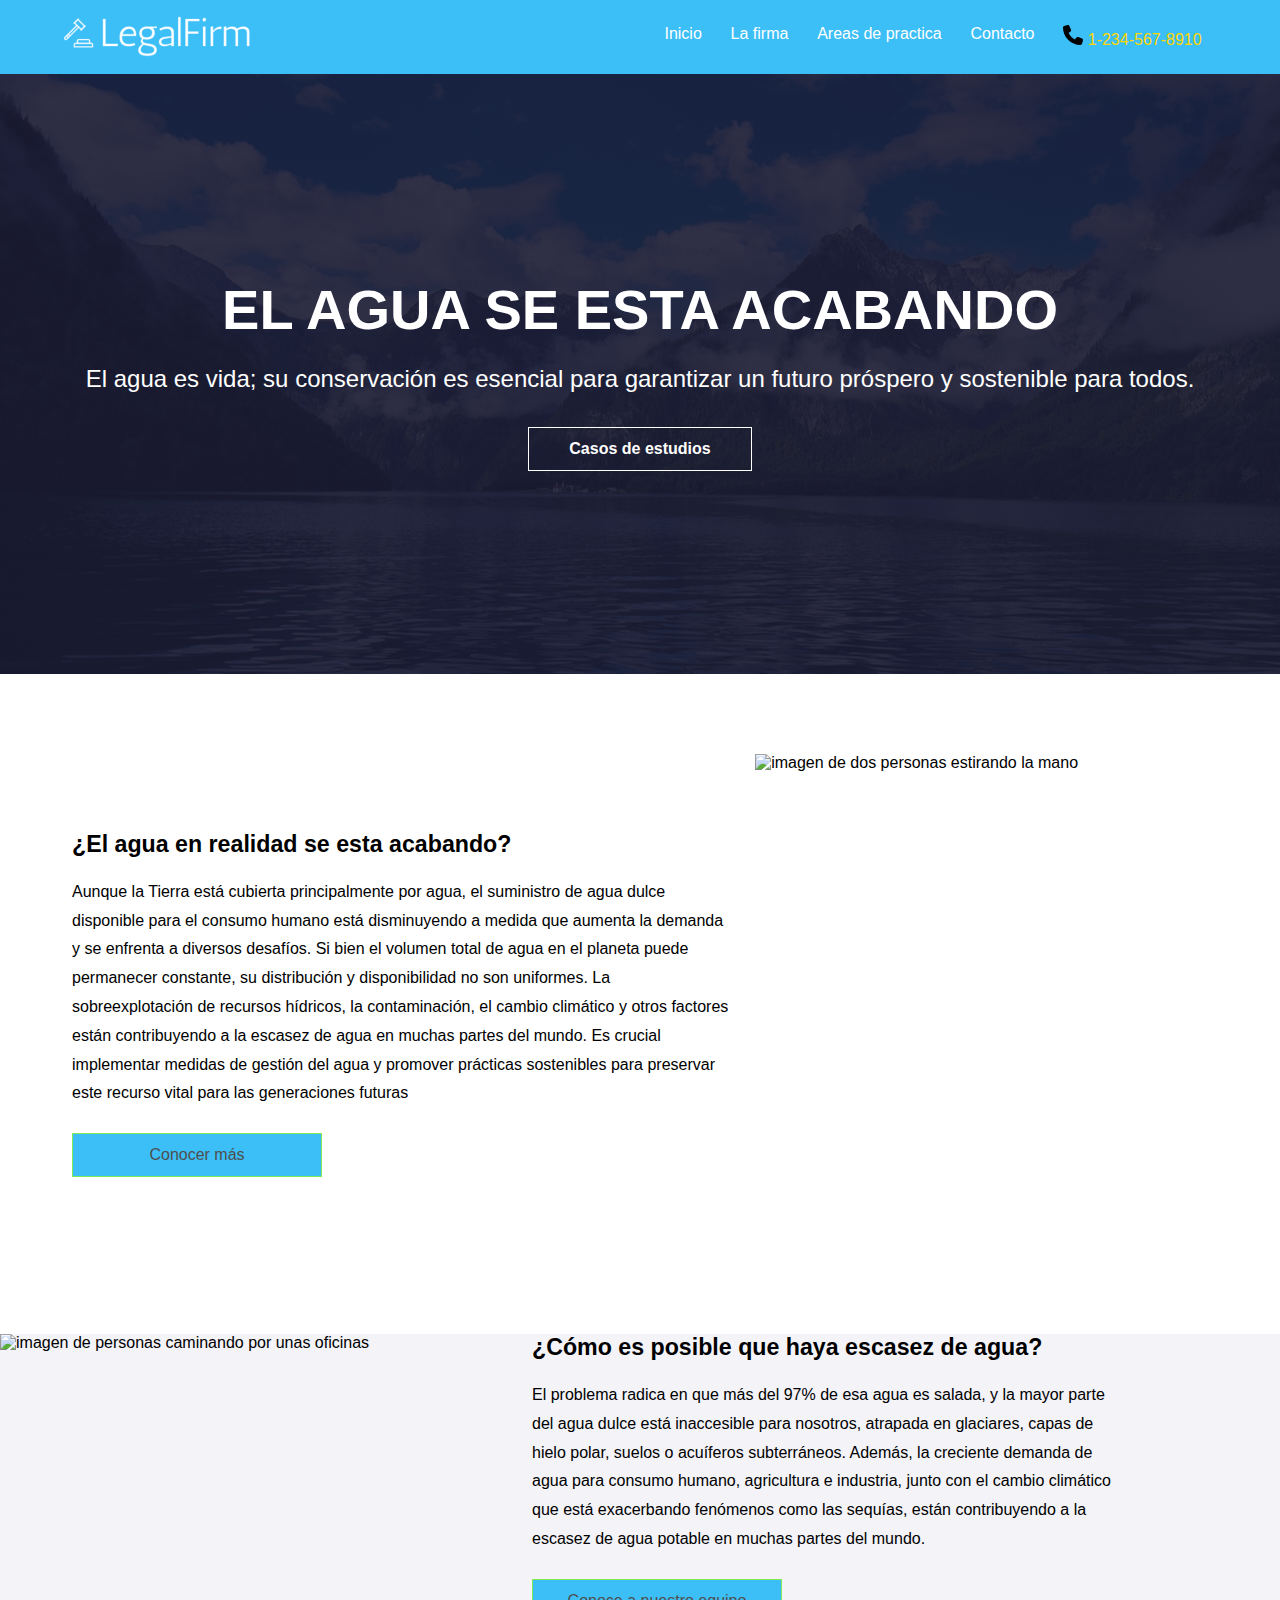
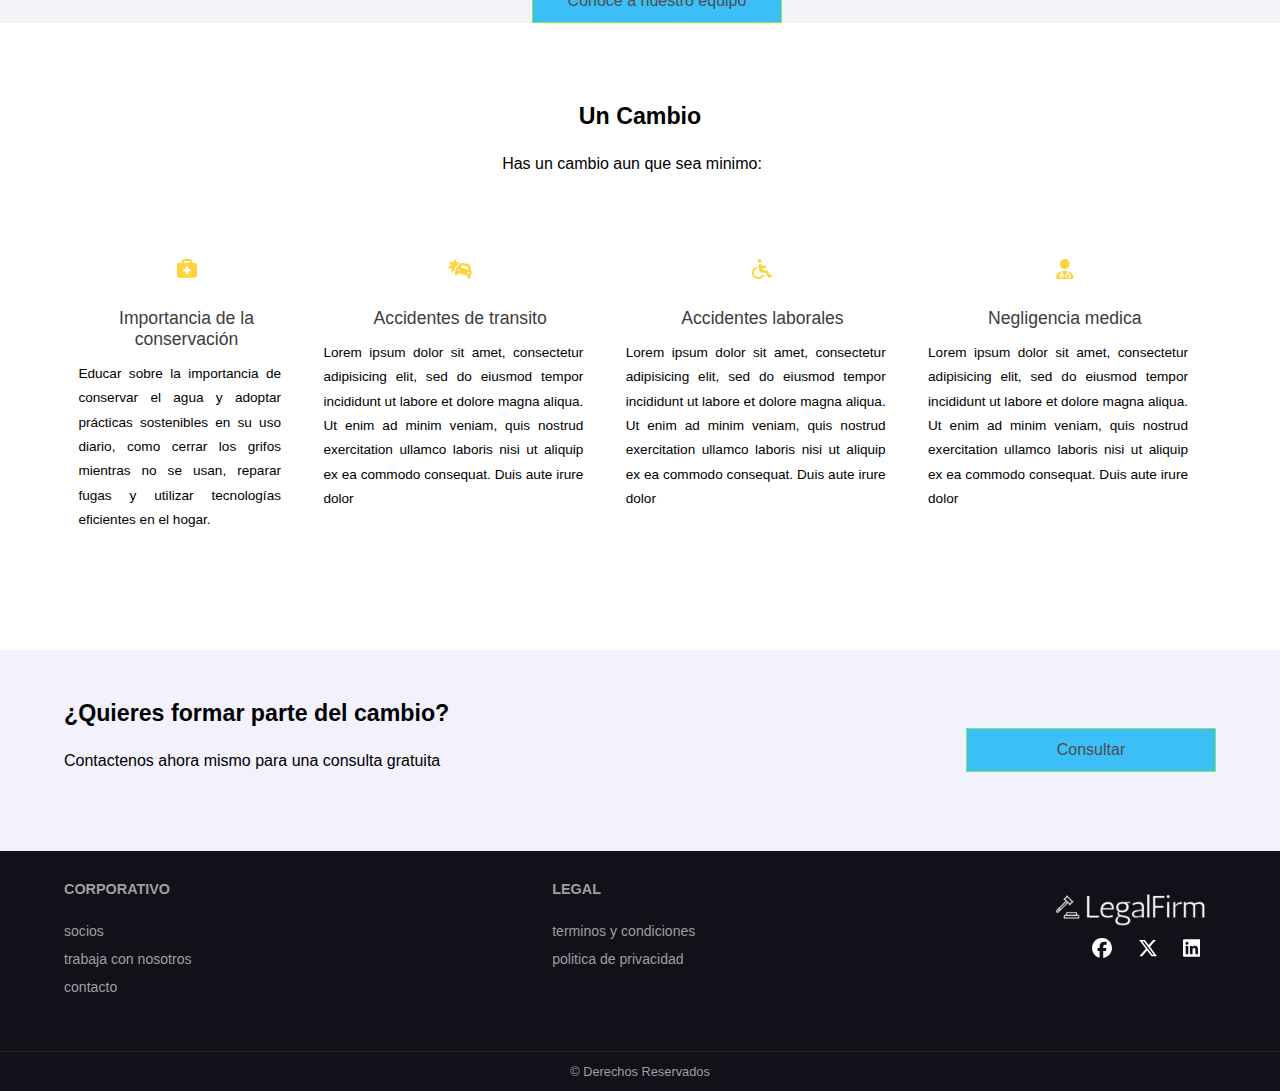
==== index.html @ ef3baa01 "Add files via upload" ====
<!DOCTYPE html>
<html lang="es">

<head>
	<meta charset="utf-8">
	<meta name="viewport" content="width=device-width, initial-scale=1.0">
	<meta http-equiv="X-UA-Compatible" content="ie=edge">
	<title>Legalfirm</title>
	<!-- estilos CSS -->
	<link rel="stylesheet" href="css/estilos.css">
	<!-- fuentes -->
	<link rel="preconnect" href="https://fonts.googleapis.com">
	<!-- Icon fonts -->
	<link rel="stylesheet" href="https://use.fontawesome.com/releases/v5.2.0/css/all.css"
		integrity="sha384-hWVjflwFxL6sNzntih27bfxkr27PmbbK/iSvJ+a4+0owXq79v+lsFkW54bOGbiDQ" crossorigin="anonymous">
	<!-- Favicon -->
	<link rel="apple-touch-icon" sizes="180x180" href="images/apache.png">
	<link rel="icon" type="image/png" sizes="32x32" href="images/apache.png">
	<link rel="icon" type="image/png" sizes="16x16" href="images/apache.png">
	<link rel="manifest" href="images/apache.png">
	<meta name="msapplication-TileColor" content="#da532c">
	<meta name="theme-color" content="#ffffff">

	<style>
		/*estilos generales */

		html,
		body {
			height: 100%;
		}

		/*modificador de modelo de cajas de css*/

		html {
			-webkit-box-sizing: border-box;
			box-sizing: border-box;
		}

		*,
		*::before,
		*::after {
			-webkit-box-sizing: inherit;
			box-sizing: inherit;
		}

		/*resetear margenes y bordes*/

		* {
			margin: 0;
			padding: 0;
		}

		body {
			font-family: 'Open Sans', sans-serif;
		}

		.container {
			width: 90%;
			max-width: 1366px;
			margin: 0 auto;
		}

		/*estilos de los textos*/

		h2 {
			font-size: 1.45rem;
			margin-bottom: 20px;
		}

		p {
			line-height: 1.8;
			padding-right: 1em;
			margin-bottom: 25px;
		}

		/*estilo de botones*/
		.btn {
			display: block;
			background-color: #3cbef7;
			width: 250px;
			padding: 12px 1em;
			text-align: center;
			text-decoration: none;
			color: #4e4e4e;
			border: 1px solid #80eb52;
		}

		.btn:hover {
			background-color: transparent;
			color: #000;
		}

		.transparent {
			display: inline-block;
			border: 1px solid #ffa600;
			padding: 12px 1em;
			width: 250px;
			text-align: center;
			text-decoration: none;
			color: #000;
		}

		.transparent:hover {
			background-color: #ffa600;
			color: #fff;
		}

		/*barra de navegacion*/

		#navbar {
			background-color: #3cbef7;
		}

		#navegation {
			display: flex;
			justify-content: space-between;
		}

		#main-nav {
			display: flex;
			list-style: none;
			font-family: 'Lato', sans-serif;
			float: right;
		}

		#main-nav li a {
			color: #fff;
			text-decoration: none;
			padding: 25px 0.9em;
			display: inline-block;
		}

		#main-nav li:last-child {
			color: gold;
			padding: 25px 0.9em;
		}

		#main-nav li a:hover {
			background-color: #060829;
		}

		#navbar-toggle {
			color: #fff;
			font-size: 1.5rem;
			position: absolute;
			top: 64px;
			right: 35px;
			display: none;
		}

		.top {
			display: none;
		}

		/*pie de pagina*/
		footer {
			background-color: #121018;
		}

		#PieDePagina {
			display: flex;
			justify-content: space-between;
			padding: 30px 0;
		}

		footer h3 {
			color: #9f9f9f;
			font-size: 0.9rem;
			text-transform: uppercase;
		}

		footer ul {
			margin: 20px 0;
		}

		footer li {
			list-style: none;
			padding: 5px 0px;
		}

		footer ul li a {
			color: #9f9f9f;
			text-decoration: none;
			font-size: 0.88rem;
		}

		footer a img {
			width: 160px;
		}

		#social {
			text-align: center;
		}

		#social svg {
			color: #fff;
			margin-left: 1em;
			font-size: 1.3rem;
		}

		#copyRight {
			color: #9f9f9f;
			text-align: center;
			font-size: 0.8rem;
			border-top: 1px solid #272323;
			padding: 12px 0;
		}

		/*estilos de pagina de inicio*/
		/*seccion 1*/
		article#home>section:nth-child(1) {

			height: 100%;
			min-height: 600px;
			display: flex;
			justify-content: center;
			align-items: center;
			background-image: linear-gradient(rgba(26, 26, 50, 0.9), url(/imagesb/aguaenmontañas.jpg));
			background-repeat: no-repeat;
			background-position: center center;
			background-size: cover;
		}

		#seccionPrimera h1 {
			color: #fff;
			font-size: 3.5rem;
			text-transform: uppercase;
			font-weight: 700;
			font-family: arial, verdana, sans-serif;
		}

		#seccionPrimera p {
			color: #fff;
			font-size: 1.5rem;
			padding: 15px 0;
			margin-bottom: 0;
		}

		#seccionPrimera div {
			text-align: center;
		}

		#seccionPrimera a {
			color: #fff;
			text-decoration: none;
			font-weight: bold;
			border: 1px solid;
			display: inline-block;
			padding: 12px 2.5em;
			margin: 12px 0 0;
		}

		#seccionPrimera a:hover {
			background-color: #aeaeae;
			color: #000;
		}

		/*segunda seccion*/

		#seccionSegundo {
			display: flex;
			padding: 80px 0;
		}

		#seccionSegundo div {
			padding: 0 0.5em;
			align-self: center;
			flex-basis: 60%;
		}

		#seccionSegundo img {
			flex-basis: 40%;
			max-width: 40%;
			align-self: flex-start;
			height: 500px;
		}

		/*seccion tres*/

		article>section:nth-child(3) {
			background-color: #f3f3f8;
		}

		#seccionTercera {
			display: flex;
		}

		#seccionTercera.container {
			width: 100%;
		}

		#seccionTercera div {
			flex-basis: 50%;
			padding-left: 2em;
			align-self: center;
		}

		/*seccion cuatro*/

		article>section:nth-child(4) {
			text-align: center;
			padding: 80px 0 12px;
		}

		#seccionCuarta {
			display: flex;
			margin: 80px auto;
		}

		.col {
			margin: 0 0.9em;
		}

		.col svg {
			margin-bottom: 25px;
		}

		.col h3 {
			margin-bottom: 12px;
			color: #3c3c3c;
			font-size: 1.1rem;
			font-weight: 100;
		}

		.col p {
			font-size: 0.85rem;
			text-align: justify;
		}

		/*seccion cinco*/

		article>section:nth-child(5) {
			background-color: #f3f1fe;
			padding: 50px 0;
		}

		#seccionQuinta {
			display: flex;
			justify-content: space-between;
			align-items: center;
		}

		/*estilos de las paginas*/

		main header {
			background-color: #e69807;
			padding: 45px 0;
			margin-bottom: 40px;
		}

		main header h1 {
			font-size: 1.9rem;
			color: #fff;
			text-transform: uppercase;
		}

		#pages {
			display: flex;
			flex-flow: row wrap;
			margin-bottom: 80px;
		}

		aside {
			flex-basis: 30%;
		}

		#pages section {
			flex-basis: 70%;
			padding-right: 1em;
			text-align: justify;
			margin-bottom: 50px;
		}

		aside h3 {
			background-color: #f3f1fe;
			padding: 15px 0 12px 0.5em;
			margin-bottom: 20px;
			font-size: 1.20rem;
			font-weight: 100;
		}

		aside ul {
			list-style: none;
			margin: 0 0 25px 0.5em;
		}

		aside ul li a {
			text-decoration: none;
			line-height: 1.8;
			color: #0b1245;
		}

		aside ul li a:hover {
			text-decoration: underline;
		}

		#socialMedia {
			margin: 0 0 0px 0.5em;
			font-size: 2.5rem;
		}

		#socialMedia svg {
			margin-right: 0.8em;
			color: #0b1245;
		}

		#boletin {
			margin-left: 0.5em;
		}

		#boletin p {
			font-size: 1rem;
			margin: 12px;
		}

		#boletin label {
			display: block;
			font-size: 0.95rem;
			font-weight: bold;
			margin-bottom: 12px;
		}

		input#correo {
			display: block;
			width: 100%;
			height: 45px;
			margin-bottom: 12px;
		}

		#boletin input[type="submit"] {
			background-color: #008000;
			display: inline-block;
			padding: 10px 1em;
			color: #fff;
			border: none;
			width: 150px;
			font-size: 0.95rem;
		}

		.row {
			clear: both;
			overflow: hidden;
			margin-bottom: 22px;
		}

		.row img {
			float: left;
			width: 55%;
			margin-right: 1em;
			margin-bottom: 12px;
		}

		form {
			margin-right: 1em;
		}

		.asterisco {
			color: #ff0000;
		}

		label {
			display: block;
			margin: 10px 0;
			font-size: 0.98rem;
		}

		input[type="text"],
		input[type="email"] {
			display: inline-block;
			width: 100%;
			height: 45px;
			margin: 5px 0;
			border: 1px solid #ccc;
		}

		textarea#comentario {
			width: 100%;
			border: 1px solid #ccc;
			margin-bottom: 30px;
		}

		input[type="submit"] {
			background-color: #008000;
			display: inline-block;
			padding: 10px 1em;
			width: 100%;
			border: none;
			color: #fff;
			font-size: 1rem;
		}

		/*media queries*/
		@media screen and (max-width: 1199px) {
			body {
				font-size: 0.95rem;
			}
		}

		/*estilos de viewport cuando tenga un tamaño que oscile entre 960px a 1100px*/

		@media screen and (min-width: 960px) and (max-width: 1100px) {

			body {
				font-size: 0.95rem;
			}

			#seccionPrimera h1 {
				font-size: 2.5rem;
			}

			#seccionPrimera h1 {
				font-size: 2.5rem;
			}

			h2 {
				font-size: 1.3rem;
			}

			#seccionTercera img {
				flex-basis: 45%;
				max-width: 45%;
			}

			#seccionTercera div {
				flex-basis: 55%;
				padding-right: 2em;
			}

			.col p {
				text-align: center;
			}

			#pages {
				margin-bottom: 12px;
			}

			#boletin p {
				font-size: 0.95rem;
			}

			aside ul li a {
				font-size: 0.95rem;
			}

			.row {
				margin: 0 1em 25px 0;
			}

			.row img {
				float: none;
				width: 100%;
			}

			#pages .row:not(:last-child) {
				border-bottom: 1px solid #ccc;
			}

			.transparent {
				margin-bottom: 30px;
			}

			.row svg {
				margin-bottom: 20px;
				margin-right: 1em;
			}
		}

		/*estilos de viewport cuando tenga un tamaño que sea igual o menor que 959px*/
		@media screen and (max-width: 959px) {

			#seccionPrimera,
			#seccionSegunda,
			#seccionTercera,
			#seccionCuarta,
			#seccionQuinta {
				flex-direction: column;
			}

			#navegation {
				display: block;
			}

			#main-nav {
				display: none;
				flex-direction: column;
			}

			#navbar-toggle {
				display: block;
			}

			#main-nav li a {
				display: block;
				padding: 20px 1em;
			}

			#main-nav li:not(:last-child) {
				border-bottom: 1px solid #353535;
			}

			#main-nav li:last-child {
				display: none;
			}

			.top {
				background-color: #000;
				color: gold;
				padding: 12px 0;
				font-size: 0.85rem;
				display: block;
			}

			.top ul {
				display: flex;
				justify-content: space-between;
				list-style: none;
			}

			#seccionPrimera h1 {
				font-size: 1.25rem;
			}

			#seccionSegundo,
			#seccionTercera,
			#seccionCuarta,
			#seccionquinta {
				flex-direction: column;
			}

			#seccionSegundo div,
			#seccionTercera div {
				padding: 0;
				align-self: normal;
				flex-basis: 100%;
				text-align: center;
			}

			.btn,
			.transparent {
				width: 100%;
			}

			.transparent {
				margin-bottom: 20px;
			}

			#seccionSegundo img,
			#seccionTercera img {
				display: none;
			}

			#seccionTercera.container {
				width: 90%;
				padding: 20px 0;
			}

			article>section:nth-child(4) {
				text-align: center;
				padding: 35px 0 12px 0;
			}

			#seccionCuarta {
				margin: 35px auto;
			}

			.col {
				margin: 20px 0.9em 30px;
				border: 1px solid #ffd43b;
				padding: 30px 2em;
			}

			.col p {
				text-align: center;
			}

			#seccionQuinta {
				text-align: center;
			}

			/*estilos al resto de paginos*/
			#pages section {
				flex-basis: 100%;
				padding-right: 0;
			}

			aside {
				flex-basis: 100%;
			}

			.row img {
				float: none;
				width: 100%;
			}

			#pages .row:not(:last-child) {
				border-bottom: 1px solid #ccc;
			}

			.row svg {
				margin-bottom: 12px;
				margin-right: 1em;
			}

		}

		/*estilos de viewport cuando tenga un tamaño que sea igual o menor que 659px*/
		@media screen and (max-width: 659) {
			#PieDePagina {
				flex-direction: column;
				align-items: center;
				text-align: center;
			}
		}
	</style>

</head>

<body>
	<!-- Cabecera -->
	<div class="top">
		<ul class="container">
			<li><svg xmlns="http://www.w3.org/2000/svg" height="20" width="20" viewBox="0 0 512 512">
					<path fill="#FFD43B"
						d="M164.9 24.6c-7.7-18.6-28-28.5-47.4-23.2l-88 24C12.1 30.2 0 46 0 64C0 311.4 200.6 512 448 512c18 0 33.8-12.1 38.6-29.5l24-88c5.3-19.4-4.6-39.7-23.2-47.4l-96-40c-16.3-6.8-35.2-2.1-46.3 11.6L304.7 368C234.3 334.7 177.3 277.7 144 207.3L193.3 167c13.7-11.2 18.4-30 11.6-46.3l-40-96z" />
				</svg> 1-234-567-8910</li>
			<li><svg xmlns="http://www.w3.org/2000/svg" height="20" width="20" viewBox="0 0 512 512">
					<path fill="#FFD43B"
						d="M48 64C21.5 64 0 85.5 0 112c0 15.1 7.1 29.3 19.2 38.4L236.8 313.6c11.4 8.5 27 8.5 38.4 0L492.8 150.4c12.1-9.1 19.2-23.3 19.2-38.4c0-26.5-21.5-48-48-48H48zM0 176V384c0 35.3 28.7 64 64 64H448c35.3 0 64-28.7 64-64V176L294.4 339.2c-22.8 17.1-54 17.1-76.8 0L0 176z" />
				</svg>Informacion@mail.com</li>
		</ul>
	</div>
	<header>
		<nav id="navbar">
			<div id="navegation" class="container">
				<a href="index.html"><img src="images/logo.png" alt="Logotipo"></a>
				<span id="navbar-toggle">
					<svg xmlns="http://www.w3.org/2000/svg" height="20" width="17.5" viewBox="0 0 448 512">
						<!--!Font Awesome Free 6.5.2 by @fontawesome - https://fontawesome.com License - https://fontawesome.com/license/free Copyright 2024 Fonticons, Inc.-->
						<path fill="#ffffff"
							d="M0 96C0 78.3 14.3 64 32 64H416c17.7 0 32 14.3 32 32s-14.3 32-32 32H32C14.3 128 0 113.7 0 96zM0 256c0-17.7 14.3-32 32-32H416c17.7 0 32 14.3 32 32s-14.3 32-32 32H32c-17.7 0-32-14.3-32-32zM448 416c0 17.7-14.3 32-32 32H32c-17.7 0-32-14.3-32-32s14.3-32 32-32H416c17.7 0 32 14.3 32 32z" />
					</svg>
				</span>

				<ul id="main-nav">
					<li><a href="index.html">Inicio</a></li>
					<li><a href="la-firma.html">La firma</a></li>
					<li><a href="areas-practicas.html">Areas de practica</a></li>
					<li><a href="contacto.html">Contacto</a></li>
					<li><svg xmlns="http://www.w3.org/2000/svg" height="20" width="20" viewBox="0 0 512 512">
							<path
								d="M164.9 24.6c-7.7-18.6-28-28.5-47.4-23.2l-88 24C12.1 30.2 0 46 0 64C0 311.4 200.6 512 448 512c18 0 33.8-12.1 38.6-29.5l24-88c5.3-19.4-4.6-39.7-23.2-47.4l-96-40c-16.3-6.8-35.2-2.1-46.3 11.6L304.7 368C234.3 334.7 177.3 277.7 144 207.3L193.3 167c13.7-11.2 18.4-30 11.6-46.3l-40-96z" />
						</svg> 1-234-567-8910</li>
				</ul>
			</div>
		</nav>
	</header>
	<!-- cuerpo del documento -->
	<main>
		<article id="home">
			<section>
				<div id="seccionPrimera" class="container">
					<div>
						<h1>El Agua Se Esta Acabando </h1>
						<p>El agua es vida; su conservación es esencial para garantizar un futuro próspero y sostenible
							para todos.</p>
						<a href="casos-estudios.html">Casos de estudios</a>
					</div>
				</div>
			</section>
			<section>
				<div id="seccionSegundo" class="container">
					<div>
						<h2>¿El agua en realidad se esta acabando?</h2>
						<p>Aunque la Tierra está cubierta principalmente por agua, el suministro de agua dulce
							disponible para el consumo humano está disminuyendo a medida que aumenta la demanda y se
							enfrenta a diversos desafíos. Si bien el volumen total de agua en el planeta puede
							permanecer constante, su distribución y disponibilidad no son uniformes. La sobreexplotación
							de recursos hídricos, la contaminación, el cambio climático y otros factores están
							contribuyendo a la escasez de agua en muchas partes del mundo. Es crucial implementar
							medidas de gestión del agua y promover prácticas sostenibles para preservar este recurso
							vital para las generaciones futuras</p>
						<a class="btn" href="la-firma.html">Conocer más</a>

					</div>

					<img src="imagesb/aguasalada.jpg" alt="imagen de dos personas estirando la mano">

				</div>
			</section>
			<section>
				<div id="seccionTercera" class="container">
					<img src="imagesb/escacezdeagua.jpg" alt="imagen de personas caminando por unas oficinas"
						width="500px">
					<div>
						<h2>¿Cómo es posible que haya escasez de agua?</h2>
						<p>El problema radica en que más del 97% de esa agua es salada, y la mayor parte del agua dulce
							está inaccesible para nosotros, atrapada en glaciares, capas de hielo polar, suelos o
							acuíferos subterráneos. Además, la creciente demanda de agua para consumo humano,
							agricultura e industria, junto con el cambio climático que está exacerbando fenómenos como
							las sequías, están contribuyendo a la escasez de agua potable en muchas partes del mundo.
						</p>
						<a class="btn" href="equipo.html">Conoce a nuestro equipo</a>
					</div>
				</div>
			</section>
			<section>
				<h2>Un Cambio</h2>
				<p>Has un cambio aun que sea minimo:</p>

				<div id="seccionCuarta" class="container">
					<div class="col">
						<svg xmlns="http://www.w3.org/2000/svg" height="20" width="20" viewBox="0 0 512 512">
							<path fill="#FFD43B"
								d="M184 48H328c4.4 0 8 3.6 8 8V96H176V56c0-4.4 3.6-8 8-8zm-56 8V96H64C28.7 96 0 124.7 0 160V416c0 35.3 28.7 64 64 64H448c35.3 0 64-28.7 64-64V160c0-35.3-28.7-64-64-64H384V56c0-30.9-25.1-56-56-56H184c-30.9 0-56 25.1-56 56zm96 152c0-8.8 7.2-16 16-16h32c8.8 0 16 7.2 16 16v48h48c8.8 0 16 7.2 16 16v32c0 8.8-7.2 16-16 16H288v48c0 8.8-7.2 16-16 16H240c-8.8 0-16-7.2-16-16V320H176c-8.8 0-16-7.2-16-16V272c0-8.8 7.2-16 16-16h48V208z" />
						</svg>
						<h3>Importancia de la conservación</h3>
						<p>Educar sobre la importancia de conservar el agua y adoptar prácticas sostenibles en su uso
							diario, como cerrar los grifos mientras no se usan, reparar fugas y utilizar tecnologías
							eficientes en el hogar.</p>
					</div>
					<div class="col">
						<svg xmlns="http://www.w3.org/2000/svg" height="20" width="25" viewBox="0 0 640 512">
							<path fill="#FFD43B"
								d="M176 8c-6.6 0-12.4 4-14.9 10.1l-29.4 74L55.6 68.9c-6.3-1.9-13.1 .2-17.2 5.3s-4.6 12.2-1.4 17.9l39.5 69.1L10.9 206.4c-5.4 3.7-8 10.3-6.5 16.7s6.7 11.2 13.1 12.2l78.7 12.2L90.6 327c-.5 6.5 3.1 12.7 9 15.5s12.9 1.8 17.8-2.6l35.3-32.5 9.5-35.4 10.4-38.6c8-29.9 30.5-52.1 57.9-60.9l41-59.2c11.3-16.3 26.4-28.9 43.5-37.2c-.4-.6-.8-1.2-1.3-1.8c-4.1-5.1-10.9-7.2-17.2-5.3L220.3 92.1l-29.4-74C188.4 12 182.6 8 176 8zM367.7 161.5l135.6 36.3c6.5 1.8 11.3 7.4 11.8 14.2l4.6 56.5-201.5-54 32.2-46.6c3.8-5.6 10.8-8.1 17.3-6.4zm-69.9-30l-47.9 69.3c-21.6 3-40.3 18.6-46.3 41l-10.4 38.6-16.6 61.8-8.3 30.9c-4.6 17.1 5.6 34.6 22.6 39.2l15.5 4.1c17.1 4.6 34.6-5.6 39.2-22.6l8.3-30.9 247.3 66.3-8.3 30.9c-4.6 17.1 5.6 34.6 22.6 39.2l15.5 4.1c17.1 4.6 34.6-5.6 39.2-22.6l8.3-30.9L595 388l10.4-38.6c6-22.4-2.5-45.2-19.6-58.7l-6.8-84c-2.7-33.7-26.4-62-59-70.8L384.2 99.7c-32.7-8.8-67.3 4-86.5 31.8zm-17 131a24 24 0 1 1 -12.4 46.4 24 24 0 1 1 12.4-46.4zm217.9 83.2A24 24 0 1 1 545 358.1a24 24 0 1 1 -46.4-12.4z" />
						</svg>
						<h3>Accidentes de transito</h3>
						<p>Lorem ipsum dolor sit amet, consectetur adipisicing elit, sed do eiusmod
							tempor incididunt ut labore et dolore magna aliqua. Ut enim ad minim veniam,
							quis nostrud exercitation ullamco laboris nisi ut aliquip ex ea commodo
							consequat. Duis aute irure dolor</p>
					</div>
					<div class="col">
						<svg xmlns="http://www.w3.org/2000/svg" height="20" width="20" viewBox="0 0 512 512">
							<path fill="#FFD43B"
								d="M192 96a48 48 0 1 0 0-96 48 48 0 1 0 0 96zM120.5 247.2c12.4-4.7 18.7-18.5 14-30.9s-18.5-18.7-30.9-14C43.1 225.1 0 283.5 0 352c0 88.4 71.6 160 160 160c61.2 0 114.3-34.3 141.2-84.7c6.2-11.7 1.8-26.2-9.9-32.5s-26.2-1.8-32.5 9.9C240 440 202.8 464 160 464C98.1 464 48 413.9 48 352c0-47.9 30.1-88.8 72.5-104.8zM259.8 176l-1.9-9.7c-4.5-22.3-24-38.3-46.8-38.3c-30.1 0-52.7 27.5-46.8 57l23.1 115.5c6 29.9 32.2 51.4 62.8 51.4h5.1c.4 0 .8 0 1.3 0h94.1c6.7 0 12.6 4.1 15 10.4L402 459.2c6 16.1 23.8 24.6 40.1 19.1l48-16c16.8-5.6 25.8-23.7 20.2-40.5s-23.7-25.8-40.5-20.2l-18.7 6.2-25.5-68c-11.7-31.2-41.6-51.9-74.9-51.9H282.2l-9.6-48H336c17.7 0 32-14.3 32-32s-14.3-32-32-32H259.8z" />
						</svg>
						<h3>Accidentes laborales</h3>
						<p>Lorem ipsum dolor sit amet, consectetur adipisicing elit, sed do eiusmod
							tempor incididunt ut labore et dolore magna aliqua. Ut enim ad minim veniam,
							quis nostrud exercitation ullamco laboris nisi ut aliquip ex ea commodo
							consequat. Duis aute irure dolor</p>
					</div>
					<div class="col">
						<svg xmlns="http://www.w3.org/2000/svg" height="20" width="17.5" viewBox="0 0 448 512">
							<path fill="#FFD43B"
								d="M224 256A128 128 0 1 0 224 0a128 128 0 1 0 0 256zm-96 55.2C54 332.9 0 401.3 0 482.3C0 498.7 13.3 512 29.7 512H418.3c16.4 0 29.7-13.3 29.7-29.7c0-81-54-149.4-128-171.1V362c27.6 7.1 48 32.2 48 62v40c0 8.8-7.2 16-16 16H336c-8.8 0-16-7.2-16-16s7.2-16 16-16V424c0-17.7-14.3-32-32-32s-32 14.3-32 32v24c8.8 0 16 7.2 16 16s-7.2 16-16 16H256c-8.8 0-16-7.2-16-16V424c0-29.8 20.4-54.9 48-62V304.9c-6-.6-12.1-.9-18.3-.9H178.3c-6.2 0-12.3 .3-18.3 .9v65.4c23.1 6.9 40 28.3 40 53.7c0 30.9-25.1 56-56 56s-56-25.1-56-56c0-25.4 16.9-46.8 40-53.7V311.2zM144 448a24 24 0 1 0 0-48 24 24 0 1 0 0 48z" />
						</svg>
						<h3>Negligencia medica</h3>
						<p>Lorem ipsum dolor sit amet, consectetur adipisicing elit, sed do eiusmod
							tempor incididunt ut labore et dolore magna aliqua. Ut enim ad minim veniam,
							quis nostrud exercitation ullamco laboris nisi ut aliquip ex ea commodo
							consequat. Duis aute irure dolor</p>
					</div>
				</div>
			</section>
			<section>
				<div id="seccionQuinta" class="container">
					<div>
						<h2>¿Quieres formar parte del cambio?</h2>
						<p>Contactenos ahora mismo para una consulta gratuita</p>
					</div>
					<a class="btn" href="contacto.html">Consultar</a>
				</div>
			</section>
		</article>
	</main>
	<!-- pie de pagina -->
	<footer>
		<div id="PieDePagina" class="container">
			<div>
				<h3>Corporativo</h3>
				<ul>
					<li><a href="socios.html">socios</a></li>
					<li><a href="empleos.html">trabaja con nosotros</a></li>
					<li><a href="contacto.html">contacto</a></li>
				</ul>
			</div>
			<div>
				<h3>Legal</h3>
				<ul>
					<li><a href="condiciones.html">terminos y condiciones</a></li>
					<li><a href="privacidad.html">politica de privacidad</a></li>
				</ul>
			</div>
			<div>
				<a href="index.html"><img src="images/logo.png" alt="logotipo"></a>
				<div id="social">
					<a href="#"><svg xmlns="http://www.w3.org/2000/svg" height="20" width="20" viewBox="0 0 512 512">
							<path fill="#ffffff"
								d="M512 256C512 114.6 397.4 0 256 0S0 114.6 0 256C0 376 82.7 476.8 194.2 504.5V334.2H141.4V256h52.8V222.3c0-87.1 39.4-127.5 125-127.5c16.2 0 44.2 3.2 55.7 6.4V172c-6-.6-16.5-1-29.6-1c-42 0-58.2 15.9-58.2 57.2V256h83.6l-14.4 78.2H287V510.1C413.8 494.8 512 386.9 512 256h0z" />
						</svg></a>
					<a href="#"><svg xmlns="http://www.w3.org/2000/svg" height="20" width="20" viewBox="0 0 512 512">
							<path fill="#ffffff"
								d="M389.2 48h70.6L305.6 224.2 487 464H345L233.7 318.6 106.5 464H35.8L200.7 275.5 26.8 48H172.4L272.9 180.9 389.2 48zM364.4 421.8h39.1L151.1 88h-42L364.4 421.8z" />
						</svg></a>
					<a href="#"><svg xmlns="http://www.w3.org/2000/svg" height="20" width="17.5" viewBox="0 0 448 512">
							<path fill="#ffffff"
								d="M416 32H31.9C14.3 32 0 46.5 0 64.3v383.4C0 465.5 14.3 480 31.9 480H416c17.6 0 32-14.5 32-32.3V64.3c0-17.8-14.4-32.3-32-32.3zM135.4 416H69V202.2h66.5V416zm-33.2-243c-21.3 0-38.5-17.3-38.5-38.5S80.9 96 102.2 96c21.2 0 38.5 17.3 38.5 38.5 0 21.3-17.2 38.5-38.5 38.5zm282.1 243h-66.4V312c0-24.8-.5-56.7-34.5-56.7-34.6 0-39.9 27-39.9 54.9V416h-66.4V202.2h63.7v29.2h.9c8.9-16.8 30.6-34.5 62.9-34.5 67.2 0 79.7 44.3 79.7 101.9V416z" />
						</svg></a>
				</div>
			</div>
		</div>
		<div id="copyRight">
			&copy Derechos Reservados
		</div>
	</footer>
	<script>
		// Comportamientos para el menú de navegación.
		let mainNav = document.getElementById('main-nav');
		let navbarToggle = document.getElementById('navbar-toggle');
		navbarToggle.addEventListener('click', function () {

			if (this.classList.contains('active')) {
				mainNav.style.display = "none";
				this.classList.remove('active');
			}
			else {
				mainNav.style.display = "flex";
				this.classList.add('active');
			}
		});
	</script>
</body>

</html>
---- css/estilos.css ----
/*estilos generales */

html, body {
	height: 100%;
}

/*modificador de modelo de cajas de css*/

html {
	-webkit-box-sizing: border-box;
	box-sizing: border-box;
}

*, *::before, *::after {
	-webkit-box-sizing: inherit;
			box-sizing: inherit;
}

/*resetear margenes y bordes*/

* {
	margin: 0;
	padding: 0;
}
body {
	font-family: 'Open Sans', sans-serif;
}
.container {
	width: 90%;
	max-width: 1366px;
	margin: 0 auto;
}
/*estilos de los textos*/

h2 {
	font-size: 1.45rem;
	margin-bottom: 20px;
}

p {
	line-height: 1.8;
	padding-right: 1em;
	margin-bottom: 25px;
}
/*estilo de botones*/
.btn {
	display: block;
	background-color: #ffa600;
	width: 250px;
	padding: 12px 1em;
	text-align: center;
	text-decoration: none;
	color: #fff;
	border: 1px solid #ffa600;
}

.btn:hover {
	background-color: transparent;
	color: #000;
}

.transparent {
	display: inline-block;
	border: 1px solid #ffa600;
	padding: 12px 1em;
	width: 250px;
	text-align: center;
	text-decoration: none;
	color: #000;
}

.transparent:hover {
	background-color: #1883fd4b;
	color: rgb(3, 2, 2);
}
#xdf {
	background-color: aquamarine;
}
/*barra de navegacion*/

#navbar {
	background-color: #0b1245;
}

#navegation {
	display: flex;
	justify-content: space-between;
}

#main-nav {
	display: flex;
	list-style: none;
	font-family: 'Lato', sans-serif;
	float: right;
}

#main-nav li a {
	color: #fff;
	text-decoration: none;
	padding: 25px 0.9em;
	display: inline-block;
}

#main-nav li:last-child {
	color: rgba(255, 217, 0, 0);
	padding: 25px 0.9em;
}

#main-nav li a:hover {
	background-color: #060829;
}

#navbar-toggle {
	color: #fff;
	font-size: 1.5rem;
	position: absolute;
	top: 64px;
	right: 35px;
	display: none;
}

.top {
	display: none;
}
/*pie de pagina*/
footer {
	background-color: #121018;
}

#PieDePagina {
	display: flex;
	justify-content: space-between;
	padding: 30px 0;
}

footer h3 {
	color: #9f9f9f;
	font-size: 0.9rem;
	text-transform: uppercase;
}

footer ul {
	margin: 20px 0;
}

footer li {
	list-style: none;
	padding: 5px 0px;
}

footer ul li a {
	color: #9f9f9f;
	text-decoration: none;
	font-size: 0.88rem;
}

footer a img {
	width: 160px;
}

#social {
	text-align: center;
}

#social svg {
	color: #fff;
	margin-left: 1em;
	font-size: 1.3rem;
}

#copyRight {
	color: #9f9f9f;
	text-align: center;
	font-size: 0.8rem;
	border-top: 1px solid #272323;
	padding: 12px 0;
}
/*estilos de pagina de inicio*/
/*seccion 1*/
article#home > section:nth-child(1) {
	background-image: linear-gradient(rgba(26, 26, 50, 0.9), rgba(26, 26, 50, 0.9)), url(../imagesb/aguaenmontañas.jpg);
	background-repeat: no-repeat;
	background-position: center center;
	background-size: cover;
}

#seccionPrimera {
	height: 100%;
	min-height: 600px;
	display: flex;
	justify-content: center;
	align-items: center;
}

#seccionPrimera h1 {
	color: #fff;
	font-size: 3.5rem;
	text-transform: uppercase;
	font-weight: 700;
	font-family: arial, verdana, sans-serif;
}

#seccionPrimera p {
	color: #fff;
	font-size: 1.5rem;
	padding: 15px 0;
	margin-bottom: 0;
}

#seccionPrimera div {
	text-align: center;
}

#seccionPrimera a {
	color: #fff;
	text-decoration: none;
	font-weight: bold;
	border: 1px solid;
	display: inline-block;
	padding: 12px 2.5em;
	margin: 12px 0 0;
}

#seccionPrimera a:hover {
	background-color: #aeaeae;
	color: #000;
}

/*segunda seccion*/

#seccionSegundo {
	display: flex;
	padding: 80px 0;
}

#seccionSegundo div {
	padding: 0 0.5em;
	align-self: center;
	flex-basis: 60%;
}

#seccionSegundo img {
	flex-basis: 40%;
	max-width: 40%;
	align-self: flex-start;
}
/*seccion tres*/

article > section:nth-child(3) {
	background-color: #f3f3f8;
}

#seccionTercera {
	display: flex;
}

#seccionTercera.container {
	width: 100%;
}

#seccionTercera div {
	flex-basis: 50%;
	padding-left: 2em;
	align-self: center;
}
/*seccion cuatro*/

article > section:nth-child(4) {
	text-align: center;
	padding: 80px 0 12px;
}

#seccionCuarta {
	display: flex;
	margin: 80px auto;
}

.col {
	margin: 0 0.9em;
}

.col svg {
	margin-bottom: 25px;
}

.col h3 {
	margin-bottom: 12px;
	color: #3c3c3c;
	font-size: 1.1rem;
	font-weight: 100;
}

.col p {
	font-size: 0.85rem;
	text-align: justify;
}
/*seccion cinco*/

article > section:nth-child(5) {
	background-color: #f3f1fe;
	padding: 50px 0;
}
#seccionQuinta {
	display: flex;
	justify-content: space-between;
	align-items: center;
}

/*estilos de las paginas*/

main header {
	background-color: #e69807;
	padding: 45px 0;
	margin-bottom: 40px;
}

main header h1 {
	font-size: 1.9rem;
	color: #fff;
	text-transform: uppercase;
}

#pages {
	display: flex;
	flex-flow: row wrap;
	margin-bottom: 80px;
}

aside {
	flex-basis: 30%;
}

#pages section {
	flex-basis: 70%;
	padding-right: 1em;
	text-align: justify;
	margin-bottom: 50px;
}

aside h3 {
	background-color: #f3f1fe;
	padding: 15px 0 12px 0.5em;
	margin-bottom: 20px;
	font-size: 1.20rem;
	font-weight: 100;
}

aside ul {
	list-style: none;
	margin: 0 0 25px 0.5em;
}

aside ul li a {
	text-decoration: none;
	line-height: 1.8;
	color: #0b1245;
}

aside ul li a:hover {
	text-decoration: underline;
}

#socialMedia {
	margin: 0 0 0px 0.5em;
	font-size: 2.5rem;
}

#socialMedia svg {
	margin-right: 0.8em;
	color: #0b1245;
}

#boletin {
	margin-left: 0.5em;
}

#boletin p {
	font-size: 1rem;
	margin: 12px;
}

#boletin label {
	display: block;
	font-size: 0.95rem;
	font-weight: bold;
	margin-bottom: 12px;
}

input#correo {
	display: block;
	width: 100%;
	height: 45px;
	margin-bottom: 12px;
}

#boletin input[type="submit"] {
	background-color: #008000;
	display: inline-block;
	padding: 10px 1em;
	color: #fff;
	border: none;
	width: 150px;
	font-size: 0.95rem;
}

.row {
	clear: both;
	overflow: hidden;
	margin-bottom: 22px;
}

.row img {
	float: left;
	width: 55%;
	margin-right: 1em;
	margin-bottom: 12px;
}

form {
	margin-right: 1em;
}

.asterisco {
	color: #ff0000;
}

label {
	display: block;
	margin: 10px 0;
	font-size: 0.98rem;
}

input[type="text"], input[type="email"] {
	display: inline-block;
	width: 100%;
	height: 45px;
	margin: 5px 0;
	border: 1px solid #ccc;
}

textarea#comentario {
	width: 100%;
	border: 1px solid #ccc;
	margin-bottom: 30px;
}

input[type="submit"] {
	background-color: #008000;
	display: inline-block;
	padding: 10px 1em;
	width: 100%;
	border: none;
	color: #fff;
	font-size: 1rem;
}

/*media queries*/
@media screen and (max-width: 1199px) {
	body {
		font-size: 0.95rem;
	}
}

/*estilos de viewport cuando tenga un tamaño que oscile entre 960px a 1100px*/

@media screen and (min-width: 960px) and (max-width: 1100px) {

	body {
		font-size: 0.95rem;
	}

	#seccionPrimera h1 {
	font-size: 2.5rem;
}
	#seccionPrimera h1 {
	font-size: 2.5rem;
}
	h2 {
	font-size: 1.3rem;
}
	#seccionTercera img {
	flex-basis: 45%;
	max-width: 45%;
}
#seccionTercera div {
	flex-basis: 55%;
	padding-right: 2em;
}
.col p {
	text-align: center;
}
#pages {
	margin-bottom: 12px;
}
#boletin p {
	font-size: 0.95rem;
}
aside ul li a {
	font-size: 0.95rem;
}
.row {
	margin: 0 1em 25px 0;
}
.row img {
	float: none;
	width: 100%;
}
#pages .row:not(:last-child){
	border-bottom: 1px solid #ccc;
}
.transparent {
	margin-bottom: 30px;
}
.row svg {
	margin-bottom: 20px;
	margin-right: 1em;
}
}

/*estilos de viewport cuando tenga un tamaño que sea igual o menor que 959px*/
@media screen and (max-width: 959px) {
	#seccionPrimera, #seccionSegunda, #seccionTercera, #seccionCuarta, #seccionQuinta {
	flex-direction: column;
}

	#navegation {
	display: block;
}
	#main-nav {
	display: none;
	flex-direction: column;
}
	#navbar-toggle {
	display: block;
}
	#main-nav li a {
	display: block;
	padding: 20px 1em;
}
	#main-nav li:not(:last-child) {
	border-bottom: 1px solid #353535;
}
	#main-nav li:last-child {
	display: none;
}
.top {
	background-color: #000;
	color: gold;
	padding: 12px 0;
	font-size: 0.85rem;
	display: block;
}
.top ul {
	display: flex;
	justify-content: space-between;
	list-style: none;
}
#seccionPrimera h1 {
	font-size: 1.25rem;
}
#seccionSegundo, #seccionTercera, #seccionCuarta, #seccionquinta {
	flex-direction: column;
}
#seccionSegundo div, #seccionTercera div {
	padding: 0;
	align-self: normal;
	flex-basis: 100%;
	text-align: center;
}
.btn, .transparent {
	width: 100%;
}
.transparent {
	margin-bottom: 20px;
}
#seccionSegundo img, #seccionTercera img {
	display: none;
}
#seccionTercera.container {
	width: 90%;
	padding: 20px 0;
}
article > section:nth-child(4) {
	text-align: center;
	padding: 35px 0 12px 0;
}
#seccionCuarta {
	margin: 35px auto;
}
.col {
	margin: 20px 0.9em 30px;
	border: 1px solid #ffd43b;
	padding: 30px 2em;
}
.col p {
	text-align: center;
}
#seccionQuinta {
	text-align: center;
}
/*estilos al resto de paginos*/
#pages section {
	flex-basis: 100%;
	padding-right: 0;
}
aside {
	flex-basis: 100%;
}
.row img {
	float: none;
	width: 100%;
}
#pages .row:not(:last-child) {
	border-bottom: 1px solid #ccc;
}
.row svg {
	margin-bottom: 12px;
	margin-right: 1em;
}

}
/*estilos de viewport cuando tenga un tamaño que sea igual o menor que 659px*/
@media screen and (max-width: 659) {
	#PieDePagina {
	flex-direction: column;
	align-items: center;
	text-align: center;
}
}
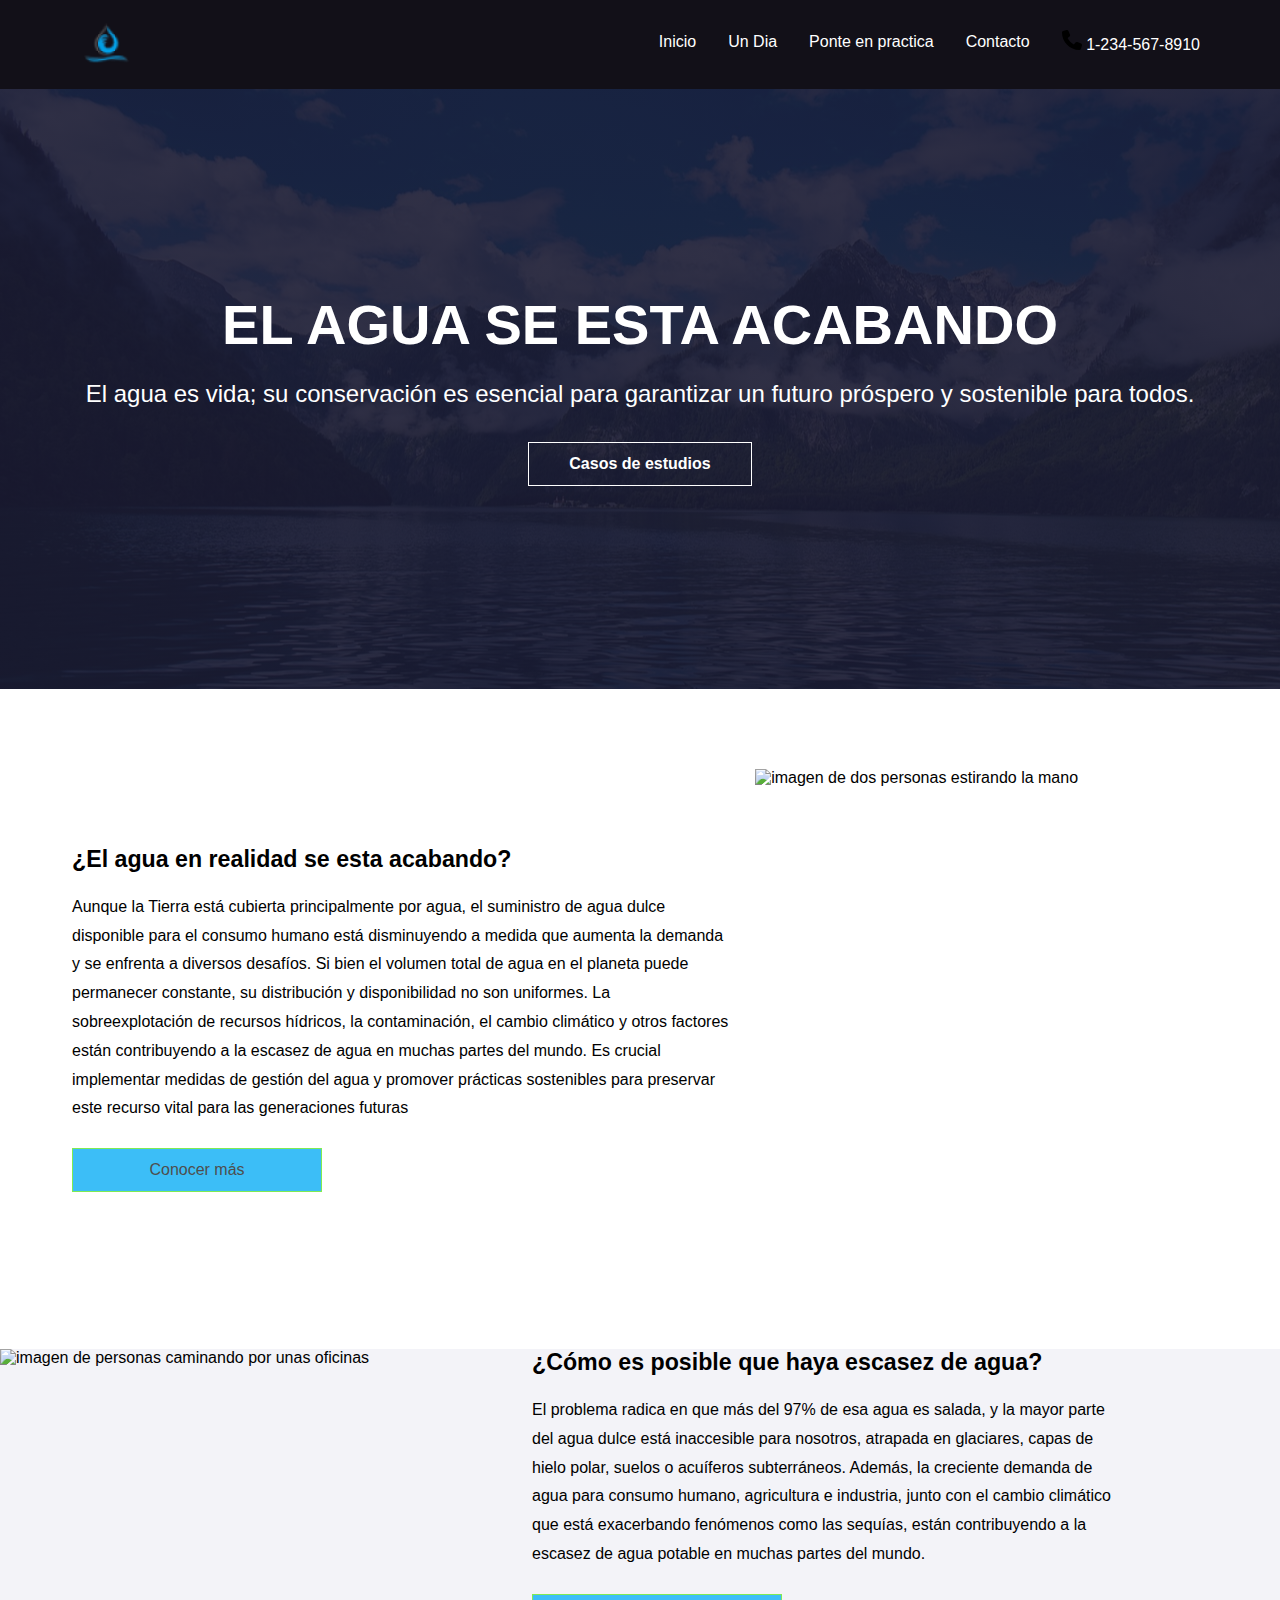
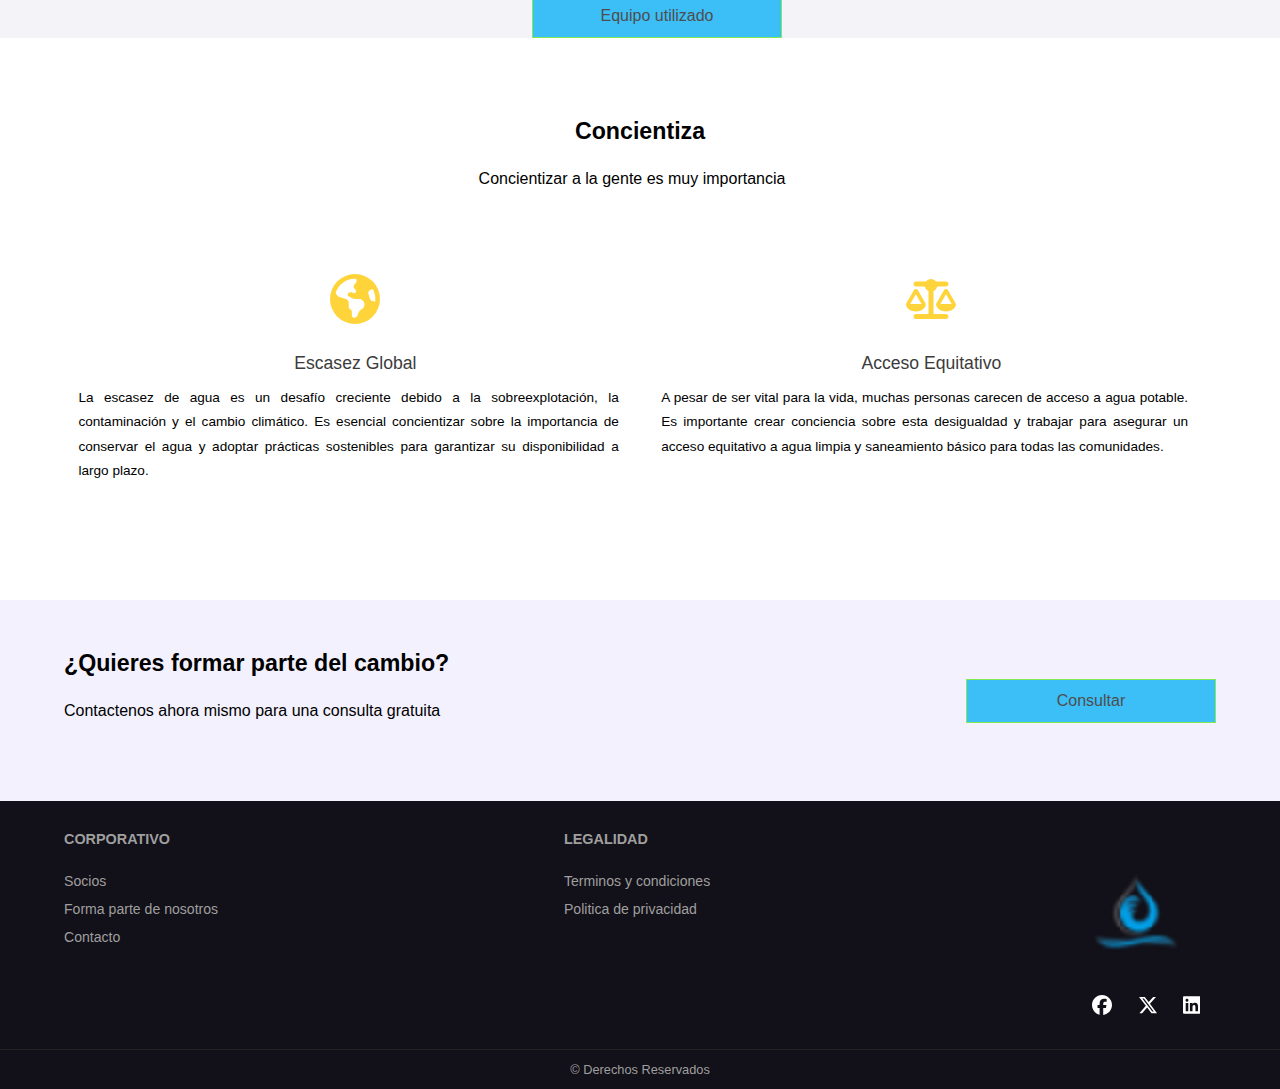
==== commit 6c91c008: "Update index.html" ====
--- a/index.html
+++ b/index.html
@@ -5,7 +5,7 @@
 	<meta charset="utf-8">
 	<meta name="viewport" content="width=device-width, initial-scale=1.0">
 	<meta http-equiv="X-UA-Compatible" content="ie=edge">
-	<title>Legalfirm</title>
+	<title>Concientizacion</title>
 	<!-- estilos CSS -->
 	<link rel="stylesheet" href="css/estilos.css">
 	<!-- fuentes -->
@@ -14,10 +14,10 @@
 	<link rel="stylesheet" href="https://use.fontawesome.com/releases/v5.2.0/css/all.css"
 		integrity="sha384-hWVjflwFxL6sNzntih27bfxkr27PmbbK/iSvJ+a4+0owXq79v+lsFkW54bOGbiDQ" crossorigin="anonymous">
 	<!-- Favicon -->
-	<link rel="apple-touch-icon" sizes="180x180" href="images/apache.png">
-	<link rel="icon" type="image/png" sizes="32x32" href="images/apache.png">
-	<link rel="icon" type="image/png" sizes="16x16" href="images/apache.png">
-	<link rel="manifest" href="images/apache.png">
+	<link rel="apple-touch-icon" sizes="300x300" href="imagesb/Aqua2.png">
+	<link rel="icon" type="image/png" sizes="64x64" href="imagesb/Aqua2.png">
+	<link rel="icon" type="image/png" sizes="32x32" href="imagesb/Aqua2.png">
+	<link rel="manifest" href="imagesb/Aqua2.png">
 	<meta name="msapplication-TileColor" content="#da532c">
 	<meta name="theme-color" content="#ffffff">
 
@@ -92,7 +92,7 @@
 
 		.transparent {
 			display: inline-block;
-			border: 1px solid #ffa600;
+			border: 1px solid #3cbef7;
 			padding: 12px 1em;
 			width: 250px;
 			text-align: center;
@@ -101,14 +101,14 @@
 		}
 
 		.transparent:hover {
-			background-color: #ffa600;
+			background-color: #3cbef7;
 			color: #fff;
 		}
 
 		/*barra de navegacion*/
 
 		#navbar {
-			background-color: #3cbef7;
+			background-color: #121018;
 		}
 
 		#navegation {
@@ -126,17 +126,17 @@
 		#main-nav li a {
 			color: #fff;
 			text-decoration: none;
-			padding: 25px 0.9em;
+			padding: 33px 1em;
 			display: inline-block;
 		}
 
 		#main-nav li:last-child {
-			color: gold;
-			padding: 25px 0.9em;
+			color: #fff;
+			padding: 30px 1em;
 		}
 
 		#main-nav li a:hover {
-			background-color: #060829;
+			background-color: #3a3a3a;
 		}
 
 		#navbar-toggle {
@@ -343,7 +343,7 @@
 		/*estilos de las paginas*/
 
 		main header {
-			background-color: #e69807;
+			background-color: #3cbef7;
 			padding: 45px 0;
 			margin-bottom: 40px;
 		}
@@ -604,7 +604,7 @@
 
 			.top {
 				background-color: #000;
-				color: gold;
+				color: #3cbef7;
 				padding: 12px 0;
 				font-size: 0.85rem;
 				display: block;
@@ -665,7 +665,7 @@
 
 			.col {
 				margin: 20px 0.9em 30px;
-				border: 1px solid #ffd43b;
+				border: 1px solid #3cbef7;
 				padding: 30px 2em;
 			}
 
@@ -732,7 +732,7 @@
 	<header>
 		<nav id="navbar">
 			<div id="navegation" class="container">
-				<a href="index.html"><img src="images/logo.png" alt="Logotipo"></a>
+				<a href="index.html"><img src="imagesb/Aqua.png" alt="Logotipo"></a>
 				<span id="navbar-toggle">
 					<svg xmlns="http://www.w3.org/2000/svg" height="20" width="17.5" viewBox="0 0 448 512">
 						<!--!Font Awesome Free 6.5.2 by @fontawesome - https://fontawesome.com License - https://fontawesome.com/license/free Copyright 2024 Fonticons, Inc.-->
@@ -743,8 +743,8 @@
 
 				<ul id="main-nav">
 					<li><a href="index.html">Inicio</a></li>
-					<li><a href="la-firma.html">La firma</a></li>
-					<li><a href="areas-practicas.html">Areas de practica</a></li>
+					<li><a href="la-firma.html">Un Dia</a></li>
+					<li><a href="areas-practicas.html">Ponte en practica</a></li>
 					<li><a href="contacto.html">Contacto</a></li>
 					<li><svg xmlns="http://www.w3.org/2000/svg" height="20" width="20" viewBox="0 0 512 512">
 							<path
@@ -799,57 +799,37 @@
 							agricultura e industria, junto con el cambio climático que está exacerbando fenómenos como
 							las sequías, están contribuyendo a la escasez de agua potable en muchas partes del mundo.
 						</p>
-						<a class="btn" href="equipo.html">Conoce a nuestro equipo</a>
+						<a class="btn" href="https://www.hannacolombia.com/blog/post/862/top-10-equipos-utilizados-en-el-cuidado-y-manejo-del-agua">Equipo utilizado</a>
 					</div>
 				</div>
 			</section>
 			<section>
-				<h2>Un Cambio</h2>
-				<p>Has un cambio aun que sea minimo:</p>
+				<h2>Concientiza</h2>
+				<p>Concientizar a la gente es muy importancia</p>
 
 				<div id="seccionCuarta" class="container">
+
 					<div class="col">
-						<svg xmlns="http://www.w3.org/2000/svg" height="20" width="20" viewBox="0 0 512 512">
+						<svg xmlns="http://www.w3.org/2000/svg" height="50" width="50"
+							viewBox="0 0 512 512"><!--!Font Awesome Free 6.5.2 by @fontawesome - https://fontawesome.com License - https://fontawesome.com/license/free Copyright 2024 Fonticons, Inc.-->
 							<path fill="#FFD43B"
-								d="M184 48H328c4.4 0 8 3.6 8 8V96H176V56c0-4.4 3.6-8 8-8zm-56 8V96H64C28.7 96 0 124.7 0 160V416c0 35.3 28.7 64 64 64H448c35.3 0 64-28.7 64-64V160c0-35.3-28.7-64-64-64H384V56c0-30.9-25.1-56-56-56H184c-30.9 0-56 25.1-56 56zm96 152c0-8.8 7.2-16 16-16h32c8.8 0 16 7.2 16 16v48h48c8.8 0 16 7.2 16 16v32c0 8.8-7.2 16-16 16H288v48c0 8.8-7.2 16-16 16H240c-8.8 0-16-7.2-16-16V320H176c-8.8 0-16-7.2-16-16V272c0-8.8 7.2-16 16-16h48V208z" />
+								d="M57.7 193l9.4 16.4c8.3 14.5 21.9 25.2 38 29.8L163 255.7c17.2 4.9 29 20.6 29 38.5v39.9c0 11 6.2 21 16 25.9s16 14.9 16 25.9v39c0 15.6 14.9 26.9 29.9 22.6c16.1-4.6 28.6-17.5 32.7-33.8l2.8-11.2c4.2-16.9 15.2-31.4 30.3-40l8.1-4.6c15-8.5 24.2-24.5 24.2-41.7v-8.3c0-12.7-5.1-24.9-14.1-33.9l-3.9-3.9c-9-9-21.2-14.1-33.9-14.1H257c-11.1 0-22.1-2.9-31.8-8.4l-34.5-19.7c-4.3-2.5-7.6-6.5-9.2-11.2c-3.2-9.6 1.1-20 10.2-24.5l5.9-3c6.6-3.3 14.3-3.9 21.3-1.5l23.2 7.7c8.2 2.7 17.2-.4 21.9-7.5c4.7-7 4.2-16.3-1.2-22.8l-13.6-16.3c-10-12-9.9-29.5 .3-41.3l15.7-18.3c8.8-10.3 10.2-25 3.5-36.7l-2.4-4.2c-3.5-.2-6.9-.3-10.4-.3C163.1 48 84.4 108.9 57.7 193zM464 256c0-36.8-9.6-71.4-26.4-101.5L412 164.8c-15.7 6.3-23.8 23.8-18.5 39.8l16.9 50.7c3.5 10.4 12 18.3 22.6 20.9l29.1 7.3c1.2-9 1.8-18.2 1.8-27.5zM0 256a256 256 0 1 1 512 0A256 256 0 1 1 0 256z" />
 						</svg>
-						<h3>Importancia de la conservación</h3>
-						<p>Educar sobre la importancia de conservar el agua y adoptar prácticas sostenibles en su uso
-							diario, como cerrar los grifos mientras no se usan, reparar fugas y utilizar tecnologías
-							eficientes en el hogar.</p>
+						<h3>Escasez Global</h3>
+						<p> La escasez de agua es un desafío creciente debido a la sobreexplotación, la contaminación y
+							el cambio climático. Es esencial concientizar sobre la importancia de conservar el agua y
+							adoptar prácticas sostenibles para garantizar su disponibilidad a largo plazo.</p>
 					</div>
 					<div class="col">
-						<svg xmlns="http://www.w3.org/2000/svg" height="20" width="25" viewBox="0 0 640 512">
+						<svg xmlns="http://www.w3.org/2000/svg" height="50" width="50"
+							viewBox="0 0 640 512"><!--!Font Awesome Free 6.5.2 by @fontawesome - https://fontawesome.com License - https://fontawesome.com/license/free Copyright 2024 Fonticons, Inc.-->
 							<path fill="#FFD43B"
-								d="M176 8c-6.6 0-12.4 4-14.9 10.1l-29.4 74L55.6 68.9c-6.3-1.9-13.1 .2-17.2 5.3s-4.6 12.2-1.4 17.9l39.5 69.1L10.9 206.4c-5.4 3.7-8 10.3-6.5 16.7s6.7 11.2 13.1 12.2l78.7 12.2L90.6 327c-.5 6.5 3.1 12.7 9 15.5s12.9 1.8 17.8-2.6l35.3-32.5 9.5-35.4 10.4-38.6c8-29.9 30.5-52.1 57.9-60.9l41-59.2c11.3-16.3 26.4-28.9 43.5-37.2c-.4-.6-.8-1.2-1.3-1.8c-4.1-5.1-10.9-7.2-17.2-5.3L220.3 92.1l-29.4-74C188.4 12 182.6 8 176 8zM367.7 161.5l135.6 36.3c6.5 1.8 11.3 7.4 11.8 14.2l4.6 56.5-201.5-54 32.2-46.6c3.8-5.6 10.8-8.1 17.3-6.4zm-69.9-30l-47.9 69.3c-21.6 3-40.3 18.6-46.3 41l-10.4 38.6-16.6 61.8-8.3 30.9c-4.6 17.1 5.6 34.6 22.6 39.2l15.5 4.1c17.1 4.6 34.6-5.6 39.2-22.6l8.3-30.9 247.3 66.3-8.3 30.9c-4.6 17.1 5.6 34.6 22.6 39.2l15.5 4.1c17.1 4.6 34.6-5.6 39.2-22.6l8.3-30.9L595 388l10.4-38.6c6-22.4-2.5-45.2-19.6-58.7l-6.8-84c-2.7-33.7-26.4-62-59-70.8L384.2 99.7c-32.7-8.8-67.3 4-86.5 31.8zm-17 131a24 24 0 1 1 -12.4 46.4 24 24 0 1 1 12.4-46.4zm217.9 83.2A24 24 0 1 1 545 358.1a24 24 0 1 1 -46.4-12.4z" />
+								d="M384 32H512c17.7 0 32 14.3 32 32s-14.3 32-32 32H398.4c-5.2 25.8-22.9 47.1-46.4 57.3V448H512c17.7 0 32 14.3 32 32s-14.3 32-32 32H320 128c-17.7 0-32-14.3-32-32s14.3-32 32-32H288V153.3c-23.5-10.3-41.2-31.6-46.4-57.3H128c-17.7 0-32-14.3-32-32s14.3-32 32-32H256c14.6-19.4 37.8-32 64-32s49.4 12.6 64 32zm55.6 288H584.4L512 195.8 439.6 320zM512 416c-62.9 0-115.2-34-126-78.9c-2.6-11 1-22.3 6.7-32.1l95.2-163.2c5-8.6 14.2-13.8 24.1-13.8s19.1 5.3 24.1 13.8l95.2 163.2c5.7 9.8 9.3 21.1 6.7 32.1C627.2 382 574.9 416 512 416zM126.8 195.8L54.4 320H199.3L126.8 195.8zM.9 337.1c-2.6-11 1-22.3 6.7-32.1l95.2-163.2c5-8.6 14.2-13.8 24.1-13.8s19.1 5.3 24.1 13.8l95.2 163.2c5.7 9.8 9.3 21.1 6.7 32.1C242 382 189.7 416 126.8 416S11.7 382 .9 337.1z" />
 						</svg>
-						<h3>Accidentes de transito</h3>
-						<p>Lorem ipsum dolor sit amet, consectetur adipisicing elit, sed do eiusmod
-							tempor incididunt ut labore et dolore magna aliqua. Ut enim ad minim veniam,
-							quis nostrud exercitation ullamco laboris nisi ut aliquip ex ea commodo
-							consequat. Duis aute irure dolor</p>
-					</div>
-					<div class="col">
-						<svg xmlns="http://www.w3.org/2000/svg" height="20" width="20" viewBox="0 0 512 512">
-							<path fill="#FFD43B"
-								d="M192 96a48 48 0 1 0 0-96 48 48 0 1 0 0 96zM120.5 247.2c12.4-4.7 18.7-18.5 14-30.9s-18.5-18.7-30.9-14C43.1 225.1 0 283.5 0 352c0 88.4 71.6 160 160 160c61.2 0 114.3-34.3 141.2-84.7c6.2-11.7 1.8-26.2-9.9-32.5s-26.2-1.8-32.5 9.9C240 440 202.8 464 160 464C98.1 464 48 413.9 48 352c0-47.9 30.1-88.8 72.5-104.8zM259.8 176l-1.9-9.7c-4.5-22.3-24-38.3-46.8-38.3c-30.1 0-52.7 27.5-46.8 57l23.1 115.5c6 29.9 32.2 51.4 62.8 51.4h5.1c.4 0 .8 0 1.3 0h94.1c6.7 0 12.6 4.1 15 10.4L402 459.2c6 16.1 23.8 24.6 40.1 19.1l48-16c16.8-5.6 25.8-23.7 20.2-40.5s-23.7-25.8-40.5-20.2l-18.7 6.2-25.5-68c-11.7-31.2-41.6-51.9-74.9-51.9H282.2l-9.6-48H336c17.7 0 32-14.3 32-32s-14.3-32-32-32H259.8z" />
-						</svg>
-						<h3>Accidentes laborales</h3>
-						<p>Lorem ipsum dolor sit amet, consectetur adipisicing elit, sed do eiusmod
-							tempor incididunt ut labore et dolore magna aliqua. Ut enim ad minim veniam,
-							quis nostrud exercitation ullamco laboris nisi ut aliquip ex ea commodo
-							consequat. Duis aute irure dolor</p>
-					</div>
-					<div class="col">
-						<svg xmlns="http://www.w3.org/2000/svg" height="20" width="17.5" viewBox="0 0 448 512">
-							<path fill="#FFD43B"
-								d="M224 256A128 128 0 1 0 224 0a128 128 0 1 0 0 256zm-96 55.2C54 332.9 0 401.3 0 482.3C0 498.7 13.3 512 29.7 512H418.3c16.4 0 29.7-13.3 29.7-29.7c0-81-54-149.4-128-171.1V362c27.6 7.1 48 32.2 48 62v40c0 8.8-7.2 16-16 16H336c-8.8 0-16-7.2-16-16s7.2-16 16-16V424c0-17.7-14.3-32-32-32s-32 14.3-32 32v24c8.8 0 16 7.2 16 16s-7.2 16-16 16H256c-8.8 0-16-7.2-16-16V424c0-29.8 20.4-54.9 48-62V304.9c-6-.6-12.1-.9-18.3-.9H178.3c-6.2 0-12.3 .3-18.3 .9v65.4c23.1 6.9 40 28.3 40 53.7c0 30.9-25.1 56-56 56s-56-25.1-56-56c0-25.4 16.9-46.8 40-53.7V311.2zM144 448a24 24 0 1 0 0-48 24 24 0 1 0 0 48z" />
-						</svg>
-						<h3>Negligencia medica</h3>
-						<p>Lorem ipsum dolor sit amet, consectetur adipisicing elit, sed do eiusmod
-							tempor incididunt ut labore et dolore magna aliqua. Ut enim ad minim veniam,
-							quis nostrud exercitation ullamco laboris nisi ut aliquip ex ea commodo
-							consequat. Duis aute irure dolor</p>
+						<h3>Acceso Equitativo</h3>
+						<p>A pesar de ser vital para la vida, muchas personas carecen de acceso a agua potable. Es
+							importante crear conciencia sobre esta desigualdad y trabajar para asegurar un acceso
+							equitativo a agua limpia y saneamiento básico para todas las comunidades.</p>
 					</div>
 				</div>
 			</section>
@@ -870,20 +850,20 @@
 			<div>
 				<h3>Corporativo</h3>
 				<ul>
-					<li><a href="socios.html">socios</a></li>
-					<li><a href="empleos.html">trabaja con nosotros</a></li>
-					<li><a href="contacto.html">contacto</a></li>
+					<li><a href="socios.html">Socios</a></li>
+					<li><a href="empleos.html">Forma parte de nosotros</a></li>
+					<li><a href="contacto.html">Contacto</a></li>
 				</ul>
 			</div>
 			<div>
-				<h3>Legal</h3>
+				<h3>Legalidad</h3>
 				<ul>
-					<li><a href="condiciones.html">terminos y condiciones</a></li>
-					<li><a href="privacidad.html">politica de privacidad</a></li>
+					<li><a href="condiciones.html">Terminos y condiciones</a></li>
+					<li><a href="privacidad.html">Politica de privacidad</a></li>
 				</ul>
 			</div>
 			<div>
-				<a href="index.html"><img src="images/logo.png" alt="logotipo"></a>
+				<a href="index.html"><img src="imagesb/Aqua.png" alt="logotipo"></a>
 				<div id="social">
 					<a href="#"><svg xmlns="http://www.w3.org/2000/svg" height="20" width="20" viewBox="0 0 512 512">
 							<path fill="#ffffff"
@@ -922,4 +902,4 @@
 	</script>
 </body>
 
-</html>+</html>
--- a/css/estilos.css
+++ b/css/estilos.css
@@ -61,7 +61,7 @@
 
 .transparent {
 	display: inline-block;
-	border: 1px solid #ffa600;
+	border: 1px solid #80eb52;
 	padding: 12px 1em;
 	width: 250px;
 	text-align: center;
@@ -70,7 +70,7 @@
 }
 
 .transparent:hover {
-	background-color: #1883fd4b;
+	background-color: #3cbef7;
 	color: rgb(3, 2, 2);
 }
 #xdf {
@@ -79,7 +79,7 @@
 /*barra de navegacion*/
 
 #navbar {
-	background-color: #0b1245;
+	background-color: #121018;
 }
 
 #navegation {
@@ -107,7 +107,7 @@
 }
 
 #main-nav li a:hover {
-	background-color: #060829;
+	background-color: #3a3a3a;
 }
 
 #navbar-toggle {
@@ -309,7 +309,7 @@
 /*estilos de las paginas*/
 
 main header {
-	background-color: #e69807;
+	background-color: #3cbef7;
 	padding: 45px 0;
 	margin-bottom: 40px;
 }
@@ -394,7 +394,7 @@
 }
 
 #boletin input[type="submit"] {
-	background-color: #008000;
+	background-color: #3cbef7;
 	display: inline-block;
 	padding: 10px 1em;
 	color: #fff;
@@ -626,4 +626,4 @@
 	align-items: center;
 	text-align: center;
 }
-}+}
